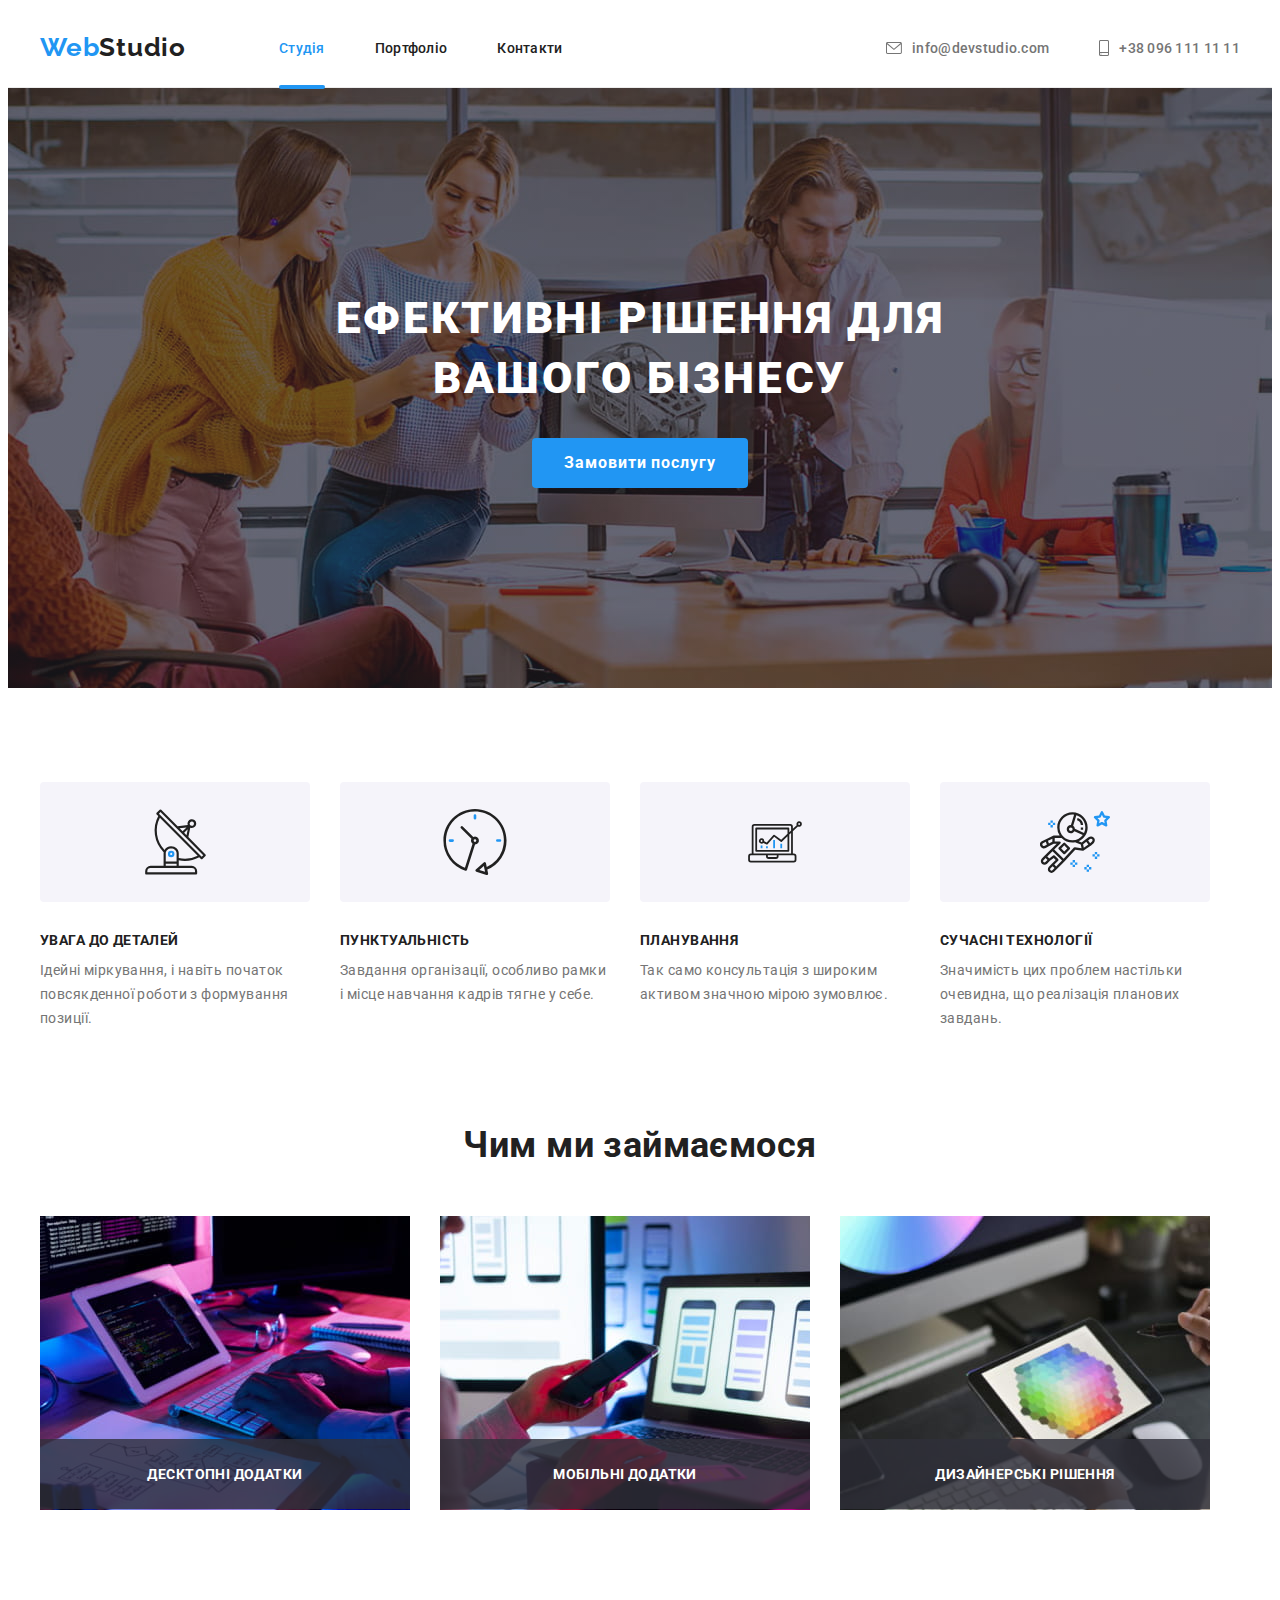
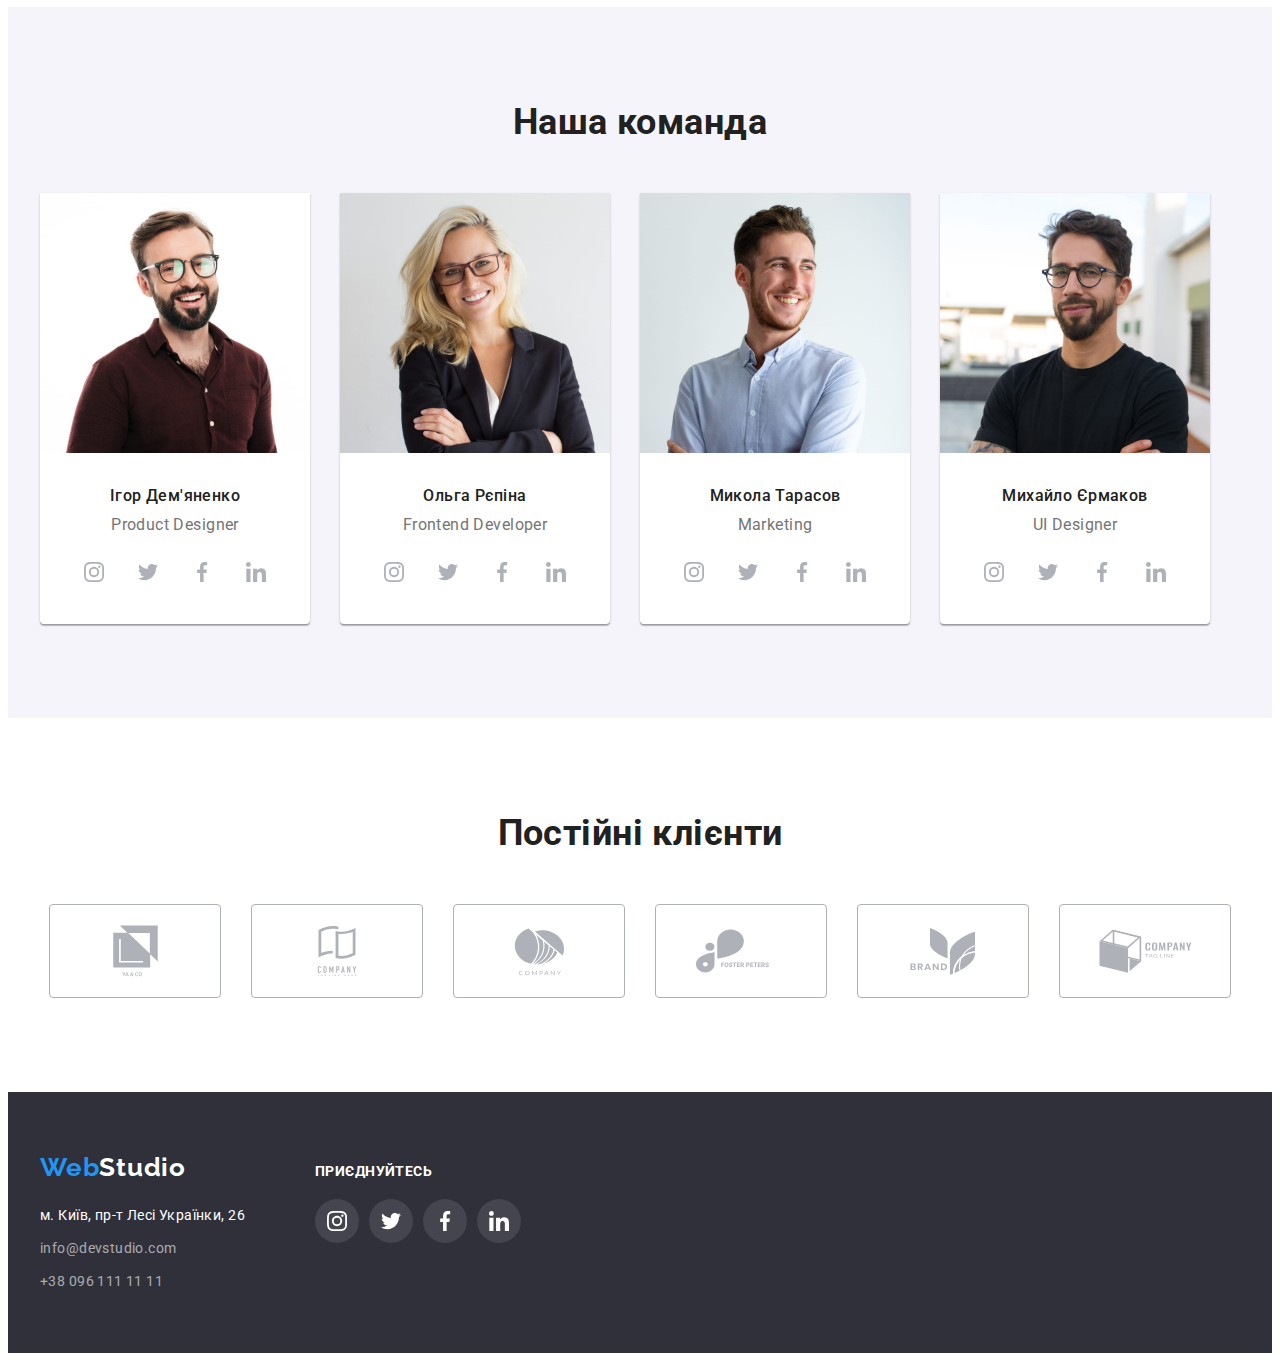
==== index.html @ 2aa88f38 "Initial commit" ====
<!DOCTYPE html>
<html lang="uk">
  <head>
    <meta charset="UTF-8" />
    <meta http-equiv="X-UA-Compatible" content="IE=edge" />
    <meta name="viewport" content="width=device-width, initial-scale=1.0" />
    <meta name="description" content="Студія веб-розробки" />
    <link rel="stylesheet" href="https://cdnjs.cloudflare.com/ajax/libs/modern-normalize/1.1.0/modern-normalize.min.css" integrity="sha512-wpPYUAdjBVSE4KJnH1VR1HeZfpl1ub8YT/NKx4PuQ5NmX2tKuGu6U/JRp5y+Y8XG2tV+wKQpNHVUX03MfMFn9Q==" crossorigin="anonymous" referrerpolicy="no-referrer" />
    <link rel="stylesheet" href="./css/styles.css" />
    <link rel="preconnect" href="https://fonts.googleapis.com">
    <link rel="preconnect" href="https://fonts.gstatic.com" crossorigin>
    <link href="https://fonts.googleapis.com/css2?family=Raleway:wght@700&family=Roboto:wght@400;500;700;900&display=swap" rel="stylesheet">
    <title>Студія</title>
  </head>
  <body>
    <!-- Шапка сторінки -->
    <header>
      <div class="container header-container">
        <a href="./index.html" class="link-logo">Web<span class="studio">Studio</span></a>
        <nav class="header-nav">
          <ul class="list-heder">
            <li class=""><a href="" class="link-studio-actively">Студія</a></li>
            <li class=""><a href="./portfolio.html" class="link-portfolio">Портфоліо</a></li>
            <li class=""><a href="" class="link-contacts">Контакти</a></li>
          </ul>
        </nav>
        <!-- Контакти -->
          <ul class="list-contacts">
            <li>
              <a class="link-email" href="mailto:info@devstudio.com">
                <svg class="envelope" width="16" height="12">
                <use href="./images/icons.svg#envelope"></use>
              </svg>info@devstudio.com</a>
            </li>
            <li>
              <a class="link-tel" href="tel:+380961111111"><svg class="smartphone" width="10" height="16">
                <use href="./images/icons.svg#smartphone"></use>
              </svg>+38 096 111 11 11</a>
            </li>
          </ul>
      </div>  
    </header>
    <!-- Контент сторінки -->
    <main>
      <!-- Коробка з назвою -->
      <section class="section hero">
        <div class="container">
          <h1 class="main-name">Ефективні рішення для вашого бізнесу</h1>
          <button type="button" class="button" data-modal-open>Замовити послугу</button>

            
        </div>
      </section>
      <!-- Корпоративні якості -->
      <section class="section qualities">
        <div class="container">
          <h2 class="visually-hidden">Корпоративні якості</h2>
          <ul class="list">
            <li class="qualities-item">
              <div class="plate">
              <svg width="65" height="70">
                <use href="./images/icons.svg#antenna"></use>
              </svg>
              </div>
              <h3 class="list-acquirement">УВАГА ДО ДЕТАЛЕЙ</h3>
              <p class="list-acquirement-text">Ідейні міркування, і навіть початок повсякденної роботи з формування позиції.</p>
            </li>
            <li class="qualities-item">
              <div class="plate">
              <svg width="66" height="70">
                <use href="./images/icons.svg#clock"></use>
              </svg>  
              </div>
              <h3 class="list-acquirement">ПУНКТУАЛЬНІСТЬ</h3>
              <p class="list-acquirement-text">Завдання організації, особливо рамки і місце навчання кадрів тягне у себе.</p>
            </li>
            <li class="qualities-item">
              <div class="plate">
              <svg width="70" height="53.69">
                <use href="./images/icons.svg#diagram"></use>
              </svg>  
              </div>
              <h3 class="list-acquirement">ПЛАНУВАННЯ</h3>
              <p class="list-acquirement-text">Так само консультація з широким активом значною мірою зумовлює.</p>
            </li>
            <li class="qualities-item">
              <div class="plate">
              <svg width="70" height="70">
                <use href="./images/icons.svg#astronaut"></use>
              </svg>  
              </div>
              <h3 class="list-acquirement">СУЧАСНІ ТЕХНОЛОГІЇ</h3>
              <p class="list-acquirement-text">Значимість цих проблем настільки очевидна, що реалізація планових завдань.</p>
            </li>
          </ul>
        </div>
      </section>
      <!-- Картинки занять -->
      <section class="section pictures">
        <div class="container">
          <h2 class="section-title">Чим ми займаємося</h2>
          <ul class="list">
            <li>
              <div class="box-1">
                <img 
                  src="./images/img1.jpg"
                  alt="Програмування за планшетом"
                  width="370"
                  height="294"
                />
                <div class="box-1-1"><h3 class="picture-of-classes">Десктопні додатки</h3></div>
              </div>
            </li>
            <li>
              <div class="box-2">
                <img
                  src="./images/img2.jpg"
                  alt="Програмування за комп'ютером"
                  width="370"
                  height="294"
                />
                <div class="box-1-1"><h3 class="picture-of-classes">Мобільні додатки</h3></div>
              </div>
            </li>
            <li>
              <div class="box-3">
                <img
                  src="./images/img3.jpg"
                  alt="Програмування за планшетом, вибір кольорів"
                  width="370"
                  height="294"
                />
                <div class="box-1-1"><h3 class="picture-of-classes">Дизайнерські рішення</h3></div>
              </div>
            </li>
          </ul>
        </div>
      </section>
      <!-- Команда спеціалістів -->
      <section class="section section-people">
        <div class="container">
          <h2 class="section-title">Наша команда</h2>
          <ul class="list">
            <li class="photo">
              <div class="team-wraper">
                <img
                  src="./images/ihor_demyanenko.jpg"
                  alt="Фото Ігор Дем'яненко"
                  width="270"
                  height="260"
                />
                <h3 class="user-name">Ігор Дем'яненко</h3>
                <p class="profession">Product Designer</p>
                <ul class="social-link">
                  <li>
                    <a class="social-network" href="https://www.instagram.com/" target="_blank" rel="nofollow noreferrer noopener"><svg  class="toils-picture" width="20" height="20">
                    <use href="./images/icons.svg#instagram"></use>
                    </svg></a>
                  </li>
                  <li>
                    <a class="social-network" href="https://twitter.com/" target="_blank" rel="nofollow noreferrer noopener"><svg class="toils-picture" width="20" height="20">
                    <use href="./images/icons.svg#twitter"></use>
                    </svg></a>
                  </li>
                  <li>
                    <a class="social-network" href="https://www.facebook.com/" target="_blank" rel="nofollow noreferrer noopener"><svg class="toils-picture" width="20" height="20">
                    <use href="./images/icons.svg#facebook"></use>
                    </svg></a>
                  </li>
                  <li>
                    <a class="social-network" href="https://www.linkedin.com/" target="_blank" rel="nofollow noreferrer noopener"><svg class="toils-picture" width="20" height="20">
                    <use href="./images/icons.svg#linkedin"></use>
                    </svg></a>
                  </li>
                </ul>
              </div>
            <li class="photo">
              <div class="team-wraper">
                <img src="./images/olga_repina.jpg" alt="Фото Ольга Рєпіна" width="270" height="260" />
                <h3 class="user-name">Ольга Рєпіна</h3>
                <p class="profession">Frontend Developer</p>
                <ul class="social-link">
                  <li>
                    <a class="social-network" href="https://www.instagram.com/" target="_blank" rel="nofollow noreferrer noopener"><svg  class="toils-picture" width="20" height="20">
                    <use href="./images/icons.svg#instagram"></use>
                    </svg></a>
                  </li>
                  <li>
                    <a class="social-network" href="https://twitter.com/" target="_blank" rel="nofollow noreferrer noopener"><svg class="toils-picture" width="20" height="20">
                    <use href="./images/icons.svg#twitter"></use>
                    </svg></a>
                  </li>
                  <li>
                    <a class="social-network" href="https://www.facebook.com/" target="_blank" rel="nofollow noreferrer noopener"><svg class="toils-picture" width="20" height="20">
                    <use href="./images/icons.svg#facebook"></use>
                    </svg></a>
                  </li>
                  <li>
                    <a class="social-network" href="https://www.linkedin.com/" target="_blank" rel="nofollow noreferrer noopener"><svg class="toils-picture" width="20" height="20">
                    <use href="./images/icons.svg#linkedin"></use>
                    </svg></a>
                  </li>
                </ul>
              </div>
            </li>
            <li class="photo">
              <div class="team-wraper">
                <img
                  src="./images/mykola_tarasov.jpg"
                  alt="Фото Микола Тарасов"
                  width="270"
                  height="260"
                />
                <h3 class="user-name">Микола Тарасов</h3>
                <p class="profession">Marketing</p>
                <ul class="social-link">
                  <li>
                    <a class="social-network" href="https://www.instagram.com/" target="_blank" rel="nofollow noreferrer noopener"><svg  class="toils-picture" width="20" height="20">
                    <use href="./images/icons.svg#instagram"></use>
                    </svg></a>
                  </li>
                  <li>
                    <a class="social-network" href="https://twitter.com/" target="_blank" rel="nofollow noreferrer noopener"><svg class="toils-picture" width="20" height="20">
                    <use href="./images/icons.svg#twitter"></use>
                    </svg></a>
                  </li>
                  <li>
                    <a class="social-network" href="https://www.facebook.com/" target="_blank" rel="nofollow noreferrer noopener"><svg class="toils-picture" width="20" height="20">
                    <use href="./images/icons.svg#facebook"></use>
                    </svg></a>
                  </li>
                  <li>
                    <a class="social-network" href="https://www.linkedin.com/" target="_blank" rel="nofollow noreferrer noopener"><svg class="toils-picture" width="20" height="20">
                    <use href="./images/icons.svg#linkedin"></use>
                    </svg></a>
                  </li>
                </ul>
              </div>
            </li>
            <li class="photo">
              <div class="team-wraper">
                <img
                  src="./images/mykhailo_yermakov.jpg"
                  alt="Фото Михайло Єрмаков"
                  width="270"
                  height="260"
                />
                <h3 class="user-name">Михайло Єрмаков</h3>
                <p class="profession">UI Designer</p>
                <ul class="social-link">
                  <li>
                    <a class="social-network" href="https://www.instagram.com/" target="_blank" rel="nofollow noreferrer noopener"><svg  class="toils-picture" width="20" height="20">
                    <use href="./images/icons.svg#instagram"></use>
                    </svg></a>
                  </li>
                  <li>
                    <a class="social-network" href="https://twitter.com/" target="_blank" rel="nofollow noreferrer noopener"><svg class="toils-picture" width="20" height="20">
                    <use href="./images/icons.svg#twitter"></use>
                    </svg></a>
                  </li>
                  <li>
                    <a class="social-network" href="https://www.facebook.com/" target="_blank" rel="nofollow noreferrer noopener"><svg class="toils-picture" width="20" height="20">
                    <use href="./images/icons.svg#facebook"></use>
                    </svg></a>
                  </li>
                  <li>
                    <a class="social-network" href="https://www.linkedin.com/" target="_blank" rel="nofollow noreferrer noopener"><svg class="toils-picture" width="20" height="20">
                    <use href="./images/icons.svg#linkedin"></use>
                    </svg></a>
                  </li>
                </ul>
              </div>
            </li>
          </ul>
        </div>
      </section>
                <!-- Постійні клієнти -->
      <section class="section">
        <div class="container">
          <h2 class="section-title">Постійні клієнти</h2>
          <ul class="clientage">
            <li class="">
              <a href="" class="regular-customers"><svg class="box-client" width="51" height="56">
                  <use href="./images/icons.svg#yaco"></use>
                  </svg></a>
            </li>
            <li>
              <a href="" class="regular-customers"><svg class="box-client" width="50" height="62">
                  <use href="./images/icons.svg#tagline_here"></use>
                  </svg></a>
            </li>
            <li>
              <a href="" class="regular-customers"><svg class="box-client" width="53" height="51">
                  <use href="./images/icons.svg#company"></use>
                  </svg></a>
            </li>
            <li>
              <a href="" class="regular-customers"><svg class="box-client" width="134" height="90">
                  <use href="./images/icons.svg#foster_peters"></use>
                  </svg></a>
            </li>
            <li>
              <a href="" class="regular-customers"><svg class="box-client" width="82" height="65">
                  <use href="./images/icons.svg#brand"></use>
                  </svg></a>
            </li>
            <li>
              <a href="" class="regular-customers"><svg class="box-client" width="153" height="92">
                  <use href="./images/icons.svg#tag_line"></use>
                  </svg></a>
            </li>
          </ul>
        </div>
      </section>
    </main>
    <!-- Підвал сайту -->
    <footer class="footer">
            <div class="backdrop is-hidden" data-modal>
              <div class="modal">
                    <p>
                    </p>
                <button class="modal-btn" data-modal-close>
                  <svg class="x" width="18" height="18">
                    <use href="./images/icons.svg#x"></use>
                  </svg>
                </button>
              </div>
            </div>
        <div class="container footer-container">
          <div class="wrapper-address">
            <a href="./index.html" class="link-logo2">Web<span class="studio-2">Studio</span></a>
            <address>
              <ul class="list-footer">
                <li class="location">
                  <a
                    href="https://goo.gl/maps/anYDDAXLJ23gka5G6"
                    target="_blank"
                    rel="nofollow noreferrer noopener"
                    class="link-2"
                    >м. Київ, пр-т Лесі Українки, 26</a
                  >
                </li>
                <li class="internet-mail"><a href="mailto:info@devstudio.com" class="link-email-2">info@devstudio.com</a></li>
                <li class="phone-connection"><a href="tel:+380961111111" class="link-tel-2">+38 096 111 11 11</a></li>
              </ul>
            </address>
          </div>
          <div class="social-wrapper">
            <b class="accession">приєднуйтесь</b>
            <ul class="social-link">
              <li>
                <a class="social-network-below" href="https://www.instagram.com/" target="_blank" rel="nofollow noreferrer noopener"><svg width="20" height="20">
                <use href="./images/icons.svg#instagram"></use>
                </svg></a>
              </li>
              <li>
                <a class="social-network-below" href="https://twitter.com/" target="_blank" rel="nofollow noreferrer noopener"><svg width="20" height="20">
                <use href="./images/icons.svg#twitter"></use>
                </svg></a>
              </li>
              <li>
                <a class="social-network-below" href="https://www.facebook.com/" target="_blank" rel="nofollow noreferrer noopener"><svg width="20" height="20">
                <use href="./images/icons.svg#facebook"></use>
                </svg></a>
              </li>
              <li>
                <a class="social-network-below" href="https://www.linkedin.com/" target="_blank" rel="nofollow noreferrer noopener"><svg width="20" height="20">
                <use href="./images/icons.svg#linkedin"></use>
                </svg></a>
              </li>
            </ul>
          </div>
        </div>
    </footer>
    
    <script src="./js/modal.js"></script>
  </body>
</html>
---- css/styles.css ----
html {
  box-sizing: border-box;
}

/* http://meyerweb.com/eric/tools/css/reset/ 
   v2.0 | 20110126
   License: none (public domain)
*/

h1, h2, h3, p, ul {
	margin: 0;
	padding: 0;
	border: 0;

}
/* HTML5 display-role reset for older browsers */
ul {
	list-style: none;

}

:root {
  /* Основний колір тексту */
  --text-cl: #212121;
  --text-cl2: #757575;
  --brand-color:#2F303A;
  --brand-color2:#2196f3;
  --text-button-color: #ffffff;
  --button-assortment-background-color: #F5F4FA;
}

/* font-size: 18px;
line-heigt: calc(30 / 18); */
/* line-heigt:1,66666667 (30) */

/* button */

.visually-hidden {
  position: absolute;
  width: 1px;
  height: 1px;
  margin: -1px;
  border: 0;
  padding: 0;
  white-space: nowrap;
  clip-path: inset(100%);
  clip: rect(0 0 0 0);
  overflow: hidden;
}

.section {
  padding-top: 94px;
  padding-bottom: 94px;
}

.container {
  width: 1200px;
  padding-left: 15px;
  padding-right: 15px;
  margin: 0 auto;
}

.button {
  background-color: var(--brand-color2);
  color: var(--text-button-color);
  cursor: pointer;
font-family: 'Roboto';
font-style: normal;
font-weight: 700;
font-size: 16px;
line-height: calc( 30 / 16 );


align-items: center;
text-align: center;
letter-spacing: 0.06em;

border: none;

  border-radius: 4px;
  padding: 10px 32px;





}

.button-assortment {
  color: var(--text-cl);
  background-color: var(--button-assortment-background-color);

  font-family: 'Roboto';
font-style: normal;
font-weight: 500;
font-size: 16px;
line-height: calc(26 / 16);

text-align: center;
letter-spacing: 0.03em;
border: none;
border-radius: 4px;
padding: 6px 22px;
  cursor: pointer;

    transition-property: background-color, color, box-shadow;

  transition-duration: 250ms;
  transition-timing-function: cubic-bezier(0.4, 0, 0.2, 1);
}


.button-assortment:hover,
.button-assortment:focus {
  background-color: var(--brand-color2);
  color: var(--text-button-color);
  box-shadow: 0px 4px 4px 0px rgba(0, 0, 0, 25%);
}

address {
  font-style: normal;
}
body {
  letter-spacing: 0.03em;
  font-family: 'Raleway', sans-serif;
  font-family: 'Roboto', sans-serif;
  font-size: 14px;
  color: var(--text-cl);
}
/* Логотип */

.studio {
  color: var(--text-cl);
  font-family: 'Raleway';
font-style: normal;
font-weight: 700;
font-size: 26px;
line-height: calc(31/26);

letter-spacing: 0.03em;
}

.studio-2 {
    color: var(--text-button-color);
  font-family: 'Raleway';
font-style: normal;
font-weight: 700;
font-size: 26px;
line-height: calc(31/26);

letter-spacing: 0.03em;
}

.link-logo {
font-family: 'Raleway';
font-style: normal;
font-weight: 700;
font-size: 26px;
line-height: calc(31/26);

letter-spacing: 0.03em;

color: var(--brand-color2);

  text-decoration: none;
  list-style: none;

  margin-right: 93px;

  display: flex;
  align-items: center;
}

header {
  padding-top: 24px;
  padding-bottom: 24px;
    border-bottom: 1px solid #ECECEC;
}

.project-team {
  border: 1px solid #ECECEC;
}

/* .project-team:hover,
.project-team:focus {
  box-shadow: 0px 4px 4px 0px rgba(0, 0, 0, 25%);
} */

.project-list-list {
  text-decoration: none;
  display: block;

    transition-property: box-shadow;

  transition-duration: 250ms;
  transition-timing-function: cubic-bezier(0.4, 0, 0.2, 1);
}

.project-list-list:hover,
.project-list-list:focus {
  box-shadow: 0px 4px 4px 0px rgba(0, 0, 0, 25%);
}

.header-container {
  display: flex;
} 

.header-nav {
display: flex;
align-items: center;
}


.link-logo2 {
font-family: 'Raleway';
font-style: normal;
font-weight: 700;
font-size: 26px;
line-height: calc(31/26);
/* identical to box height */

letter-spacing: 0.03em;

color: var(--brand-color2);

  text-decoration: none;
  list-style: none;

  display: block;

  margin-bottom: 20px;
}

.link-logo3 {
font-family: 'Raleway';
font-style: normal;
font-weight: 700;
font-size: 26px;
line-height: calc(31/26);

letter-spacing: 0.03em;

color: var(--brand-color2);

  text-decoration: none;
  list-style: none;

  display: block;

  margin-bottom: 20px;
}

.list {
  text-decoration: none;
  list-style: none;
  display: flex;
  gap: 30px;
  /* justify-content: center; */
}

.list-contacts,
.list-heder {
  gap: 50px;
  display: flex;
  align-items: center;
}

.list-contacts {
  display: flex;
  gap: 50px;
  margin-left: auto;
}
.link:hover,
.link:focus {
  color: var(--brand-color2);
  cursor: pointer;
  text-decoration: none;
}
.link:active {
  color: var(--brand-color2);
  text-decoration: none;
}

.pictures {
padding-top: 0px;
}

.pictures {
  padding-top: 0px;
}

.our-classes {
  display: flex;
  flex-direction: column;
  
}

.hero {
background-color: var(--brand-color);
padding-top: 200px;
padding-bottom: 200px;
text-align: center;
max-width: 1600px;
margin-left: auto;
margin-right: auto;
background-image: linear-gradient(to right, rgba(49, 48, 58, 0.4),rgba(49, 48, 58, 0.4)) ,url(../images/picture.jpg);
background-position: center;
background-repeat: no-repeat;
background-size: cover;
}

.container-name {
text-align: center;
} 

.qualities {
padding-top: 94px;
}

.qualities-item {
  width: 270px;
}

.corporate-qualities {
  display: flex;
}

.section-people {
  background-color: var(--button-assortment-background-color);
}

.people-team {
  /* display: flex;
  flex-direction: column;
  align-items: center; */
    justify-content: center;
}

.link-studio {
font-family: 'Roboto';
font-style: normal;
font-weight: 500;
font-size: 14px;
line-height: calc(16/14);
letter-spacing: 0.02em;

color: var(--text-cl);

  cursor: pointer;
  text-decoration: none;

  transition-property: color;
  transition-duration: 250ms;
  transition-timing-function: cubic-bezier(0.4, 0, 0.2, 1);
}

.link-studio-actively {
font-family: 'Roboto';
font-style: normal;
font-weight: 500;
font-size: 14px;
line-height: calc(16/14);
letter-spacing: 0.02em;

color: var(--brand-color2);

  cursor: pointer;
  text-decoration: none;
  position: relative;
  padding-bottom: 33px;

}

.link-studio-actively::after {
content: '';
display: block;
width: 100%;
height: 4px;
background-color: #2196f3;
position: absolute;
left: 0;
bottom: 0;
border-radius: 2px;
}

.link-studio:hover,
.link-studio:focus {
  color: var(--brand-color2);
  cursor: pointer;
  text-decoration: none;
}

.link-portfolio {
font-weight: 500;
line-height: calc(16/14);
letter-spacing: 0.02em;

color: var(--text-cl);

  cursor: pointer;
  text-decoration: none;
  
  transition-property: color;
  transition-duration: 250ms;
  transition-timing-function: cubic-bezier(0.4, 0, 0.2, 1);
}

.link-portfolio-actively {
font-family: 'Roboto';
font-style: normal;
font-weight: 500;
font-size: 14px;
line-height: calc(16/14);
letter-spacing: 0.02em;

color: var(--brand-color2);

  cursor: pointer;
  text-decoration: none;
  position: relative;
  padding-bottom: 33px;
}

.link-portfolio-actively::after {
content: '';
display: block;
width: 100%;
height: 4px;
background-color: #2196f3;
position: absolute;
left: 0;
bottom: 0;
border-radius: 2px;
}

.link-portfolio:hover,
.link-portfolio:focus {
  color: var(--brand-color2);
  cursor: pointer;
  text-decoration: none;
  
}

.link-contacts {
font-family: 'Roboto';
font-style: normal;
font-weight: 500;
font-size: 14px;
line-height: calc(16/14);
letter-spacing: 0.02em;

color: var(--text-cl);

  cursor: pointer;
  text-decoration: none;

  transition-property: color;
  transition-duration: 250ms;
  transition-timing-function: cubic-bezier(0.4, 0, 0.2, 1);
}

.link-contacts:hover,
.link-contacts:focus {
  color: var(--brand-color2);
  cursor: pointer;
  text-decoration: none;
}

.link-email {
    text-decoration: none;
    font-weight: 500;
    line-height: calc(16/14);
    letter-spacing: 0.02em;
    color: var(--text-cl2);
display: flex;
gap: 10px;
align-items: center;

transition-property: color;
  transition-duration: 250ms;
  transition-timing-function: cubic-bezier(0.4, 0, 0.2, 1);
}

.link-email:hover,
.link-email:focus {
  color: var(--brand-color2);
  cursor: pointer;
  text-decoration: none;
}

.link-email-2:hover,
.link-email-2:focus {
  color: var(--brand-color2);
  cursor: pointer;
  text-decoration: none;
}

.envelope {
  fill:currentColor;
}

.envelope:hover,
.envelope:focus {
  fill:var(--brand-color2);
}



.link-tel {
      text-decoration: none;
    list-style: none;

font-family: 'Roboto';
font-style: normal;
font-weight: 500;
font-size: 14px;
line-height: calc(16/14);
letter-spacing: 0.02em;

color: var(--text-cl2);
display: flex;
gap: 10px;

transition-property: color;
  transition-duration: 250ms;
  transition-timing-function: cubic-bezier(0.4, 0, 0.2, 1);
}

.link-tel:hover,
.link-tel:focus {
  color: var(--brand-color2);
  cursor: pointer;
  text-decoration: none;
}

.link-tel-2:hover,
.link-tel-2:focus {
  color: var(--brand-color2);
  cursor: pointer;
  text-decoration: none;
}

.smartphone {
fill:currentColor;
}

.smartphone:hover,
.smartphone:focus {
fill:var(--brand-color2);
}
/* Шапка */

/* Ефективні рішення для вашого бізнесу */

.main-name {


font-weight: 900;
font-size: 44px;
line-height: calc(60/44);

text-align: center;
letter-spacing: 0.06em;
text-transform: uppercase;

color: var(--text-button-color);

margin-left: auto;
margin-right: auto;

width: 696px;

margin-bottom: 30px;
}

/* Особливості */

.list-acquirement {
  /* УВАГА ДО ДЕТАЛЕЙ */


font-size: 14px;
line-height: calc(16/14);

text-transform: uppercase;


}

.list-acquirement-text {

line-height: calc(24/14);
/* or 171% */



color: var(--text-cl2);

margin-top: 10px;
}

/* Чим ми займаємося */

.section-title {

font-size: 36px;
line-height: calc(42/36);
text-align: center;

margin-bottom: 50px;
}

.user-name {
font-weight: 500;
font-size: 16px;
line-height: calc(19/16);
/* identical to box height */

text-align: center;



padding-top: 30px;
margin-bottom: 10px;
}

.profession {

font-size: 16px;
line-height: calc(19/16);

text-align: center;


color: var(--text-cl2);

margin-bottom: 16px;

}
.footer {
  background-color: var(--brand-color);
padding-top: 60px;
padding-bottom: 60px;

}

.location {
margin-bottom: 9px;
}

.link-2 {

line-height: calc(24/14);
/* or 171% */



color: var(--text-button-color);

  text-decoration: none;
  list-style: none;

    display: block;

}

.internet-mail {
margin-bottom: 9px;
}

.link-email-2 {

line-height: calc(24/14);

color: rgba(255, 255, 255, 0.6);

  text-decoration: none;
  list-style: none;

      display: block;

        transition-property: color;

  transition-duration: 250ms;
  transition-timing-function: cubic-bezier(0.4, 0, 0.2, 1);
}

.phone-connection {
/* margin-bottom: 60px; */
}

.link-tel-2 {
  font-family: 'Roboto';
font-style: normal;
font-weight: 400;
font-size: 14px;
line-height: calc(24/14);

letter-spacing: 0.03em;

color: rgba(255, 255, 255, 0.6);

  text-decoration: none;
  list-style: none;

        display: block;

  transition-property: background-color color;

  transition-duration: 250ms;
  transition-timing-function: cubic-bezier(0.4, 0, 0.2, 1);
}

.project-title {

font-size: 18px;
line-height: calc(36/18);

letter-spacing: 0.06em;

color: var(--text-cl);

padding-top: 20px;
margin-bottom: 4px;
padding-left: 24px;
}

.project-text {

font-size: 16px;
line-height: calc(30/16);


color: var(--text-cl2);

padding-bottom: 20px;
padding-left: 24px;
}

/* .portfolio-block {
  width: 1170px;
  height: 1360px;
  display: flex;
} */

.project-list {
  display: flex;
  gap: 26px;
  flex-wrap: wrap;
}

.button-list {
  text-decoration: none;
  list-style: none;
  display: flex;
  gap: 8px;
justify-content: center;
margin-bottom: 50px;
}

.photo {
  background: var(--text-button-color);
/* material shadow v1 */

box-shadow: 0px 1px 3px rgba(0, 0, 0, 0.12), 0px 1px 1px rgba(0, 0, 0, 0.14), 0px 2px 1px rgba(0, 0, 0, 0.2);
border-radius: 0px 0px 4px 4px;
}

.plate {
  display: flex;
  background-color: var(--button-assortment-background-color);
  justify-content: center;
  align-items: center;
height: 120px;
border-radius: 4px;
margin-bottom: 30px;
}

.clientage {
  display: flex;
  justify-content: center;
  gap: 30px;
}

.box-client {

  fill: currentColor;

}

.regular-customers {
    display: flex;
      justify-content: center;
  align-items: center;
    width: 170px;
  height: 92px;
    border: 1px solid #afb1b8;
  border-radius: 4px;
color:  #afb1b8;
  transition-property: border-color, color;

  transition-duration: 250ms;
  transition-timing-function: cubic-bezier(0.4, 0, 0.2, 1);
}

.regular-customers:hover,
.regular-customers:focus {
  color: var(--brand-color2);
border-color: var(--brand-color2);


}

.social-link {
  display: flex;
  justify-content: center;
  align-items: center;
  gap: 10px;
}

.social-wrapper {

}

.social-network {
  display: flex;
  width: 44px;
  height: 44px;
  border-radius: 50%;
  justify-content:center;
  align-items: center;
  color: #afb1b8;

  transition-property: background-color, color;

  transition-duration: 250ms;
  transition-timing-function: cubic-bezier(0.4, 0, 0.2, 1);
}

.toils-picture {
    fill: currentColor;
    
}

.social-network:focus,
.social-network:hover {
  color: var(--text-button-color);
background-color: var(--brand-color2);
}

.social-network-below {
  display: flex;
  width: 44px;
  height: 44px;
  border-radius: 50%;
  justify-content:center;
  align-items: center;
  fill: var(--text-button-color);
  background-color:rgba(255, 255, 255, 10%);

  transition-property: background-color;

  transition-duration: 250ms;
  transition-timing-function: cubic-bezier(0.4, 0, 0.2, 1);
}

.social-network-below:focus,
.social-network-below:hover {
  fill: var(--text-button-color);
background-color: var(--brand-color2);
}

.accession {

font-weight: 700;

line-height: calc(16/14);

text-transform: uppercase;
margin-bottom: 20px;
color: var(--text-button-color);
display: block;
}

.footer-container {
display: flex;
align-items: baseline;
}

.wrapper-address {
  margin-right: 70px;
}

.team-wraper {
  padding-bottom: 30px;
}

.box-1,
.box-2,
.box-3 {
  position: relative;
  z-index: 1;
}

.box-1-1{
  position: absolute;
bottom: 4px;
left: 0;
background-color: rgba(47, 48, 58, 80%);
width: 370px;
text-align: center;
padding-top: 27px;
padding-bottom: 27px;
}

.picture-of-classes {
  font-size: 14px;
line-height: calc(16/14);

text-transform: uppercase;
color: #ffffff;
}

.box-project-1 {
position: relative;
  width: 370px;
  height: 294px;
  margin-left: auto;
  margin-right: auto;
  overflow: hidden;
}

.box-project-1:hover .box-project-2 {
  transform: translatex(0);
}

.box-project-2 {
  position: absolute;
  top: 0;
  left: 0;
  width: 100%;
  height: 100%;
  background-color: rgba(33, 150, 243, 90%);

  transform: translatey(+100%);
  transition: transform 250ms ease;

  padding: 63px 24px;

font-size: 18px;
line-height: calc(28/18);
/* or 156% */

letter-spacing: 0.03em;

color: #FFFFFF;
}

.backdrop {
  position: fixed;
  top: 0;
  left: 0;
  width: 100%;
  height: 100%;

  z-index: 1000;
  
  transition: visibility 250ms, opacity 250ms;
  transition-timing-function: cubic-bezier(0.4, 0, 0.2, 1);
}

.modal {
width: 528px;
height: 581px;
  background-color: #fff;

  position: absolute;
  top: 50%;
  left: 50%;
  transform: translate(-50%, -50%);
  box-shadow: 0px 4px 4px 0px rgba(0, 0, 0, 25%);
  border-radius: 4px;
}

.backdrop.is-hidden {
  opacity: 0;
  pointer-events: none;
  
}

.modal-btn {
  border-radius: 50%;
position: absolute;
top: 8px;
right: 8px;
display: flex;
justify-content: center;
align-items: center;

background-color: #fff;
border: 1px solid rgba(0, 0, 0, 10%);

width: 30px;
height: 30px;
cursor: pointer;
}

.x {
color: #212121;
}
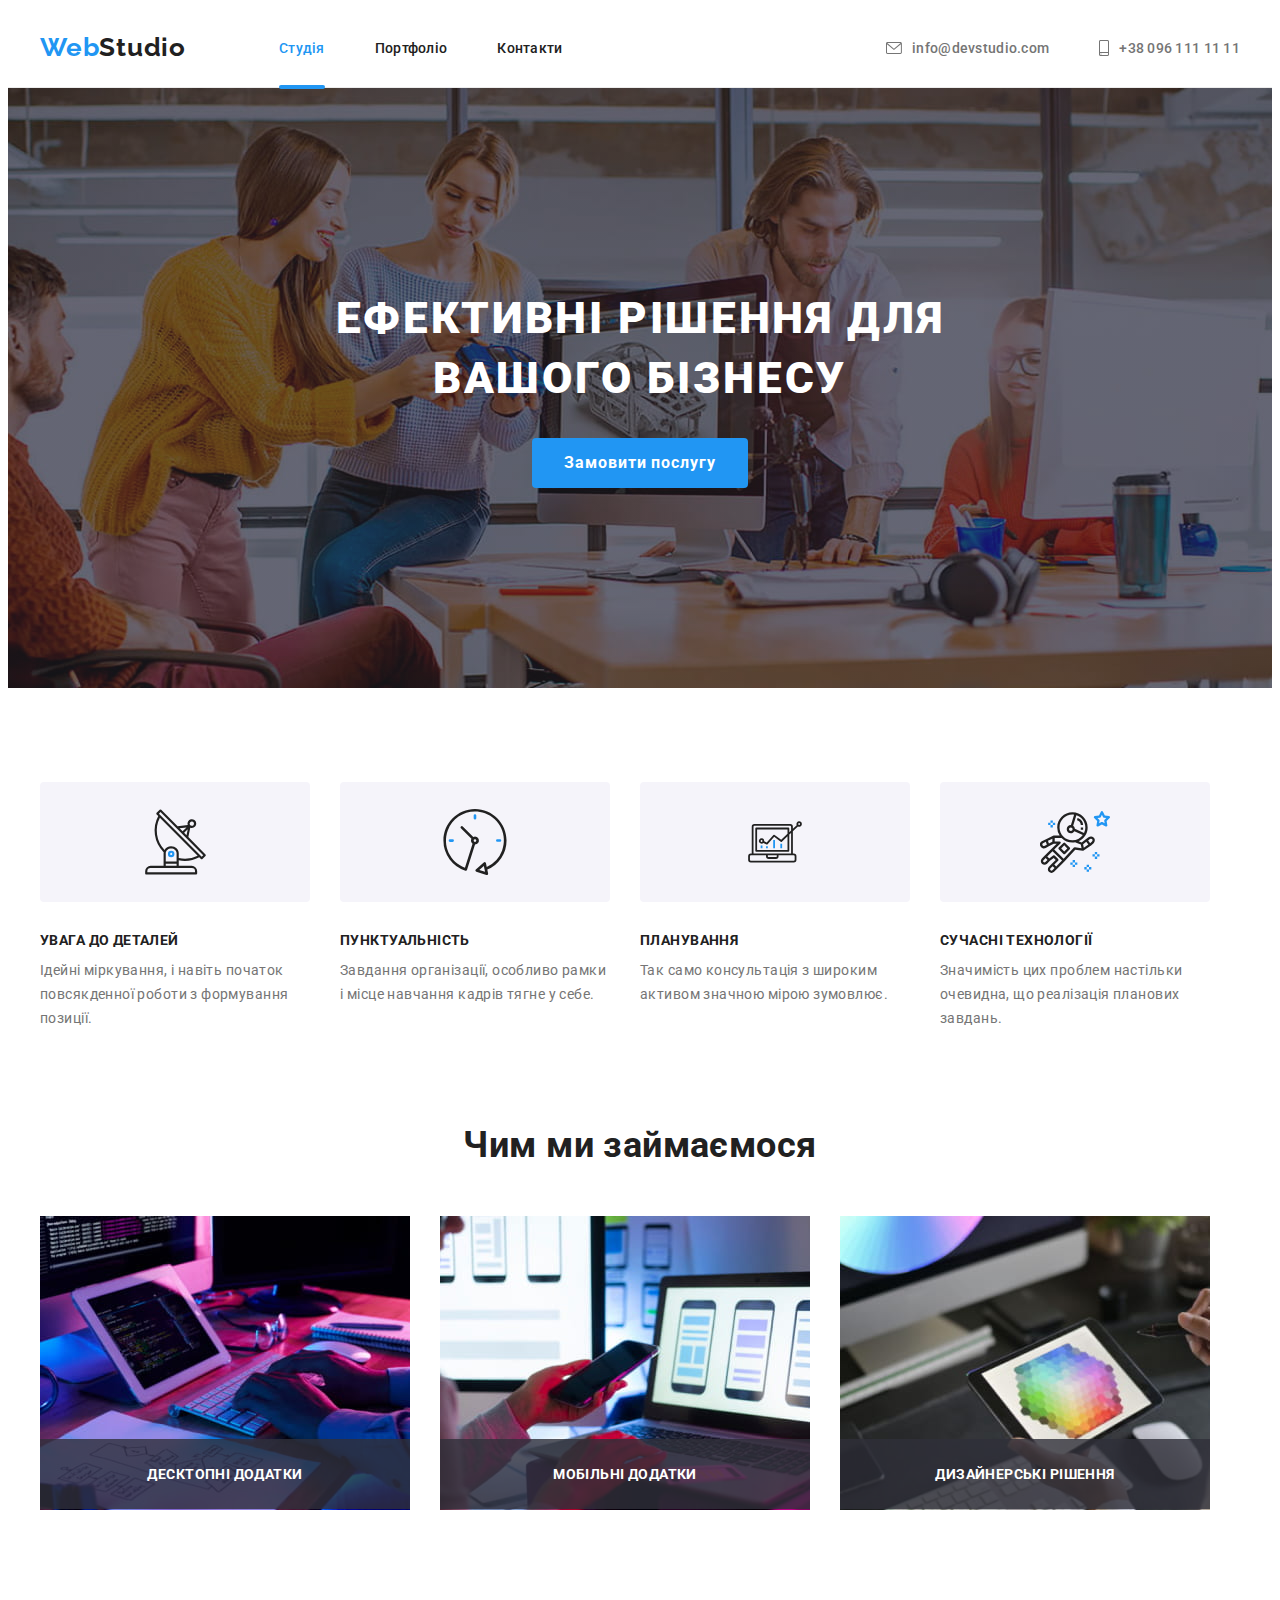
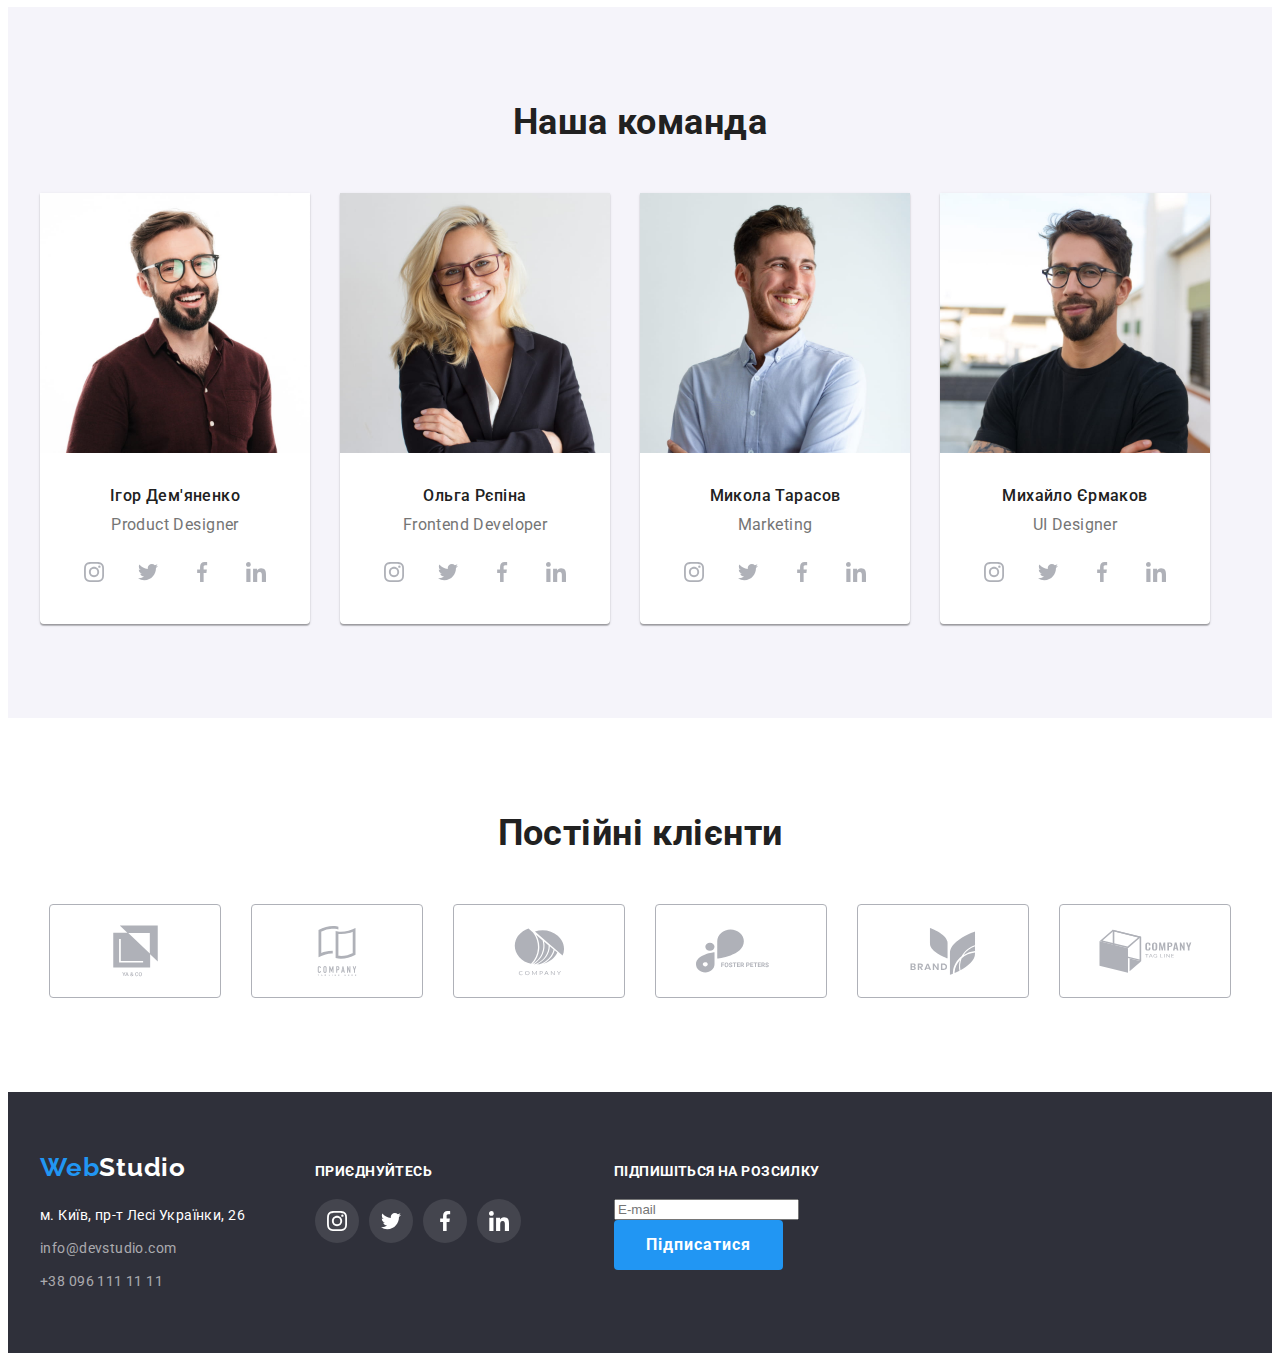
==== commit c630ce4c: "Домашня робота." ====
--- a/index.html
+++ b/index.html
@@ -317,8 +317,48 @@
     <footer class="footer">
             <div class="backdrop is-hidden" data-modal>
               <div class="modal">
-                    <p>
-                    </p>
+                    
+                    <form class="register-form" name="register-form" autocomplete="off" novalidate method="post">
+                      <strong class="register-form-title">Залиште свої дані, ми вам передзвонимо</strong>
+                      <div class="register-form-group" role="group">
+                        <label for="user-name" class="register-form-field">
+                          <span class="register-form-label">Ім'я</span>
+                          <input class="register-form-input" type="text" name="user-name" id="user-name" required maxlength="12" minlength="3" />
+                          <svg class="register-form-icon" width="13" height="13">
+                            <use href="./images/icons.svg#person-black"></use>
+                          </svg>
+                        </label>  
+                      
+                        <label class="register-form-field">
+                          <span class="register-form-label">Телефон</span>
+                          <input class="register-form-input" type="tel" name="user-phone" required maxlength="12" minlength="12" />
+                          <svg class="register-form-icon" width="13" height="13">
+                            <use href="./images/icons.svg#phone-black"></use>
+                        </label>
+                      
+                        <label class="register-form-field">
+                          <span class="register-form-label">Пошта</span>
+                          <input class="register-form-input" type="email" name="user-mail" required />
+                          <svg class="register-form-icon" width="13" height="13">
+                            <use href="./images/icons.svg#email-black"></use>
+                        </label>
+                        
+                        <label class="register-form-field">
+                          <span class="register-form-label">Коментар</span>
+                          <textarea name="register-form-message" class="register-form-message" rows="5" placeholder="Введіть текст"></textarea>
+                        </label>
+                        
+                        <label class="register-form-agreement">
+                          <input class="register-form-checkbox" type="checkbox" name="Mailing" value="Mailing" class="visually-hidden"
+                          checked  required />
+                          <svg class="register-form-icons" width="13" height="13">
+                            <use class="icon-checked" href="./images/icons.svg#icon-check"></use>
+                            <use class="icon-unchecked" href="./images/icons.svg#unchecked"></use>
+                          <span class="register-form-desc">Погоджуюся з розсилкою та приймаю <a class="register-form-link" href="" target="_blank">Умови договору</a></span>
+                        </label>
+                      </div>  
+                        <button class="register-form-btn button" type="submit" >Відправити</button>
+                    </form>
                 <button class="modal-btn" data-modal-close>
                   <svg class="x" width="18" height="18">
                     <use href="./images/icons.svg#x"></use>
@@ -370,6 +410,16 @@
               </li>
             </ul>
           </div>
+          <div class="social-wrapper">
+            <b class="accession">Підпишіться на розсилку</b>
+            <form name="signup_form" autocomplete="on" novalidate>
+              <label>
+                <input type="email" name="email" placeholder="E-mail" />
+              </label>
+
+              <button type="submit" class="submit button">Підписатися</button>
+            </form>
+          </div>
         </div>
     </footer>
     
--- a/css/styles.css
+++ b/css/styles.css
@@ -79,10 +79,6 @@
 
   border-radius: 4px;
   padding: 10px 32px;
-
-
-
-
 
 }
 
@@ -819,7 +815,7 @@
 }
 
 .social-wrapper {
-
+margin-right: 93px;
 }
 
 .social-network {
@@ -1007,4 +1003,158 @@
 
 .x {
 color: #212121;
+}
+
+label {
+  display: block;
+}
+
+textarea {
+  resize: none;
+  width: 448px;
+  height: 120px;
+}
+
+.register-form-input::invalid {
+outline-color: red;
+}
+
+.register-form-input::valid {
+outline-color:#2196f3;
+}
+
+.register-form-input::required {
+  outline-color: red;
+}
+
+.register-form-input::optional {
+  outline-color: grey;
+}
+
+.register-form-btn::disabled {
+  background-color: transparent;
+  color: gray;
+}
+
+.register-form-title {
+  font-family: 'Roboto';
+font-style: normal;
+font-weight: 700;
+font-size: 20px;
+line-height: calc(23/20);
+text-align: center;
+letter-spacing: 0.03em;
+display: block;
+
+color: #212121;
+margin-top: 40px;
+margin-bottom: 12px;
+}
+
+.register-form-group {
+  margin-bottom: 20px;
+  margin-right: 40px;
+  margin-left: 40px;
+}
+
+.register-form-agreement {
+  display: flex;
+  align-items: center;
+  justify-content: center;
+  margin-bottom: 30px;
+}
+
+.register-form-btn {
+  display: block;
+  margin: 0 auto;
+}
+
+.register-form-btn {
+  display: block;
+  margin: 0 auto;
+}
+
+.register-form-field {
+  display: block;
+  margin-bottom: 10px;
+  position: relative;
+}
+
+.register-form-label {
+  font-size: 12px;
+  display: block;
+}
+
+.register-form-input {
+  width: 100%;
+  height: 40px;
+  border-radius: 10px;
+  border: 1px solid #21212133;
+  padding-left: 42px;
+  padding-right: 42px;
+    outline: transparent;
+}
+
+.register-form-input:hover,
+.register-form-input:focus {
+border: 1px solid #2196f3;
+}
+
+.register-form-input:hover + .register-form-icon {
+  fill: #2196f3;
+}
+
+.register-form-input:focus + .register-form-icon {
+  fill: #2196f3;
+}
+
+.register-form-input:focus-visible {
+border: 1px solid #2196f3;
+}
+
+.register-form-icon {
+  position: absolute;
+  bottom: 14px;
+  left: 15px;
+
+}
+
+.register-form-message {
+  resize: none;
+  outline: transparent;
+  border: 1px solid #21212133;
+  width: 100%;
+  border-radius: 10px;
+  padding-top: 12px;
+  padding-right: 16px;
+  padding-left: 16px;
+  padding-bottom: 12px;
+  font-size: 12px;
+}
+
+.register-form-message::placeholder {
+font-size: 12px;
+}
+
+.icon-checked {
+  opacity: 0;
+  transition: opacity 250ms;
+}
+
+.icon-unchecked {
+  opacity: 1;
+  transition: opacity 250ms;
+}
+
+.register-form-checkbox:checked + .register-form-icons .icon-checked {
+opacity: 1;
+}
+
+.register-form-checkbox:checked + .register-form-icons .icon-unchecked {
+opacity: 0;
+}
+
+.register-form-desc {
+  font-size: 14px;
+  user-select: none;
 }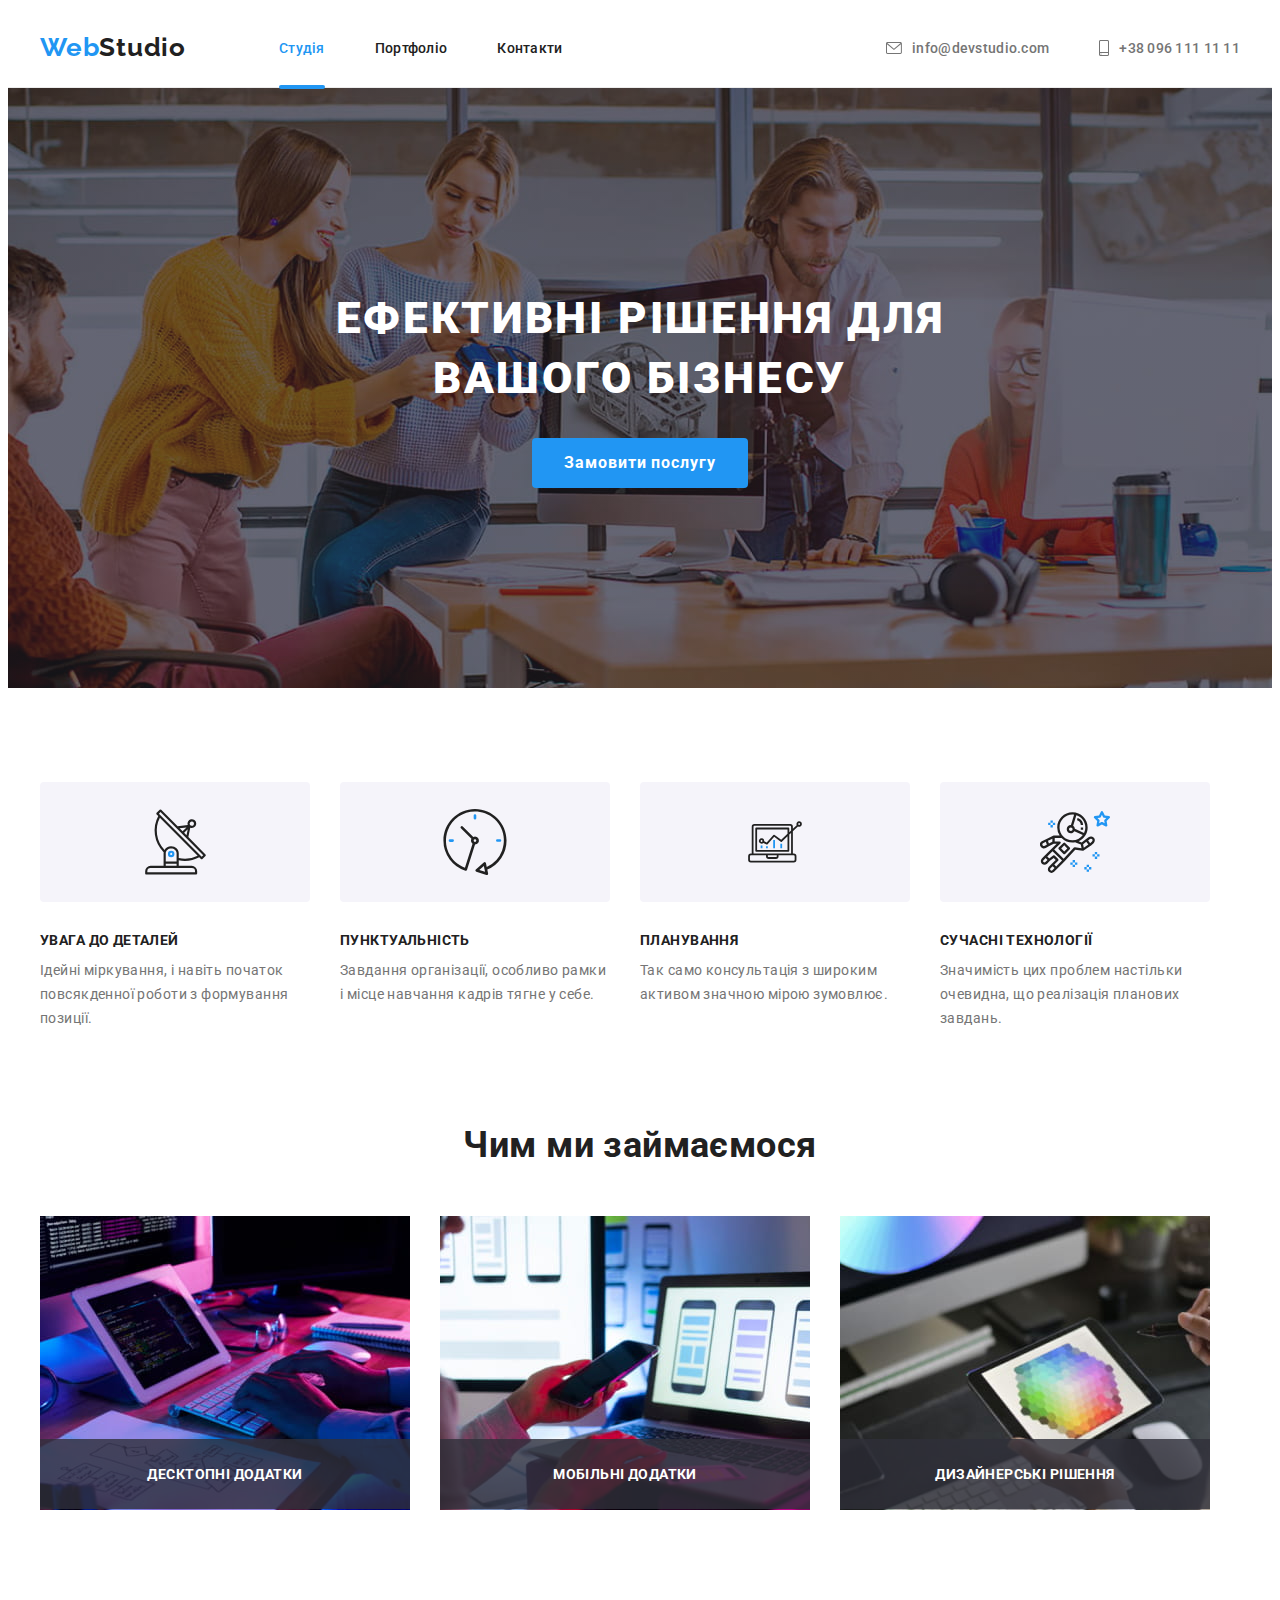
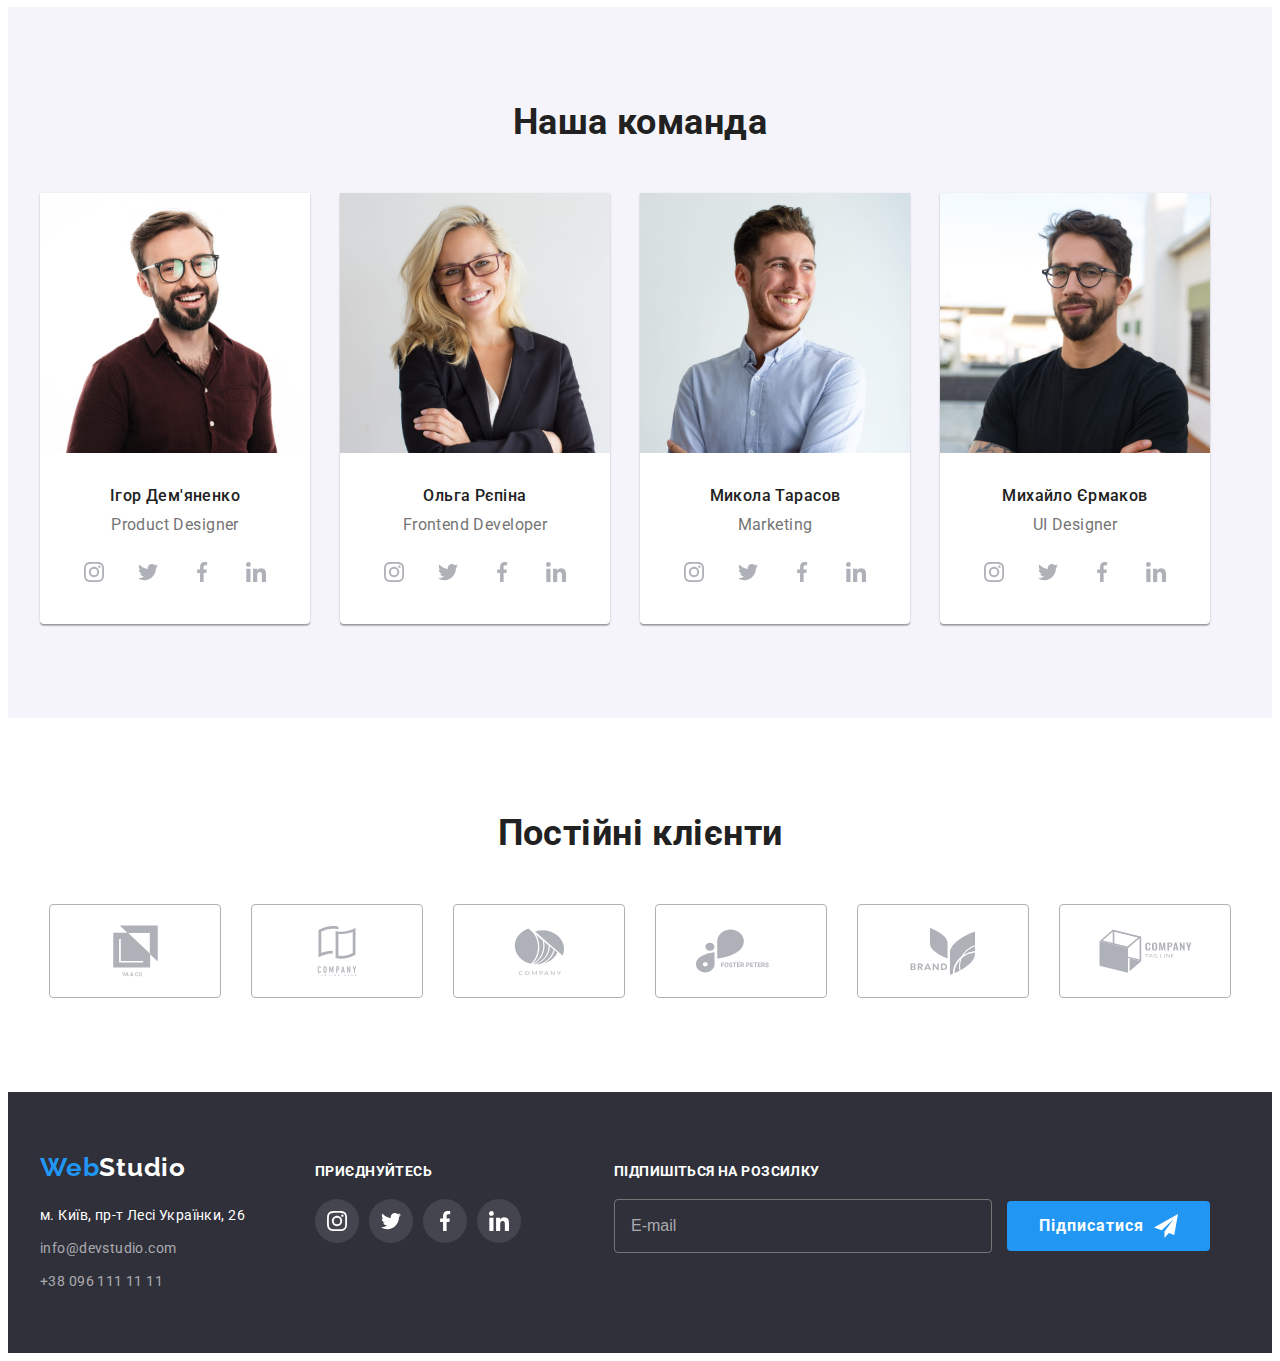
==== commit 2c30cdf0: "Домашня робота на перевірку." ====
--- a/index.html
+++ b/index.html
@@ -334,6 +334,7 @@
                           <input class="register-form-input" type="tel" name="user-phone" required maxlength="12" minlength="12" />
                           <svg class="register-form-icon" width="13" height="13">
                             <use href="./images/icons.svg#phone-black"></use>
+                          </svg>  
                         </label>
                       
                         <label class="register-form-field">
@@ -341,23 +342,23 @@
                           <input class="register-form-input" type="email" name="user-mail" required />
                           <svg class="register-form-icon" width="13" height="13">
                             <use href="./images/icons.svg#email-black"></use>
+                          </svg>  
                         </label>
                         
                         <label class="register-form-field">
                           <span class="register-form-label">Коментар</span>
                           <textarea name="register-form-message" class="register-form-message" rows="5" placeholder="Введіть текст"></textarea>
                         </label>
-                        
                         <label class="register-form-agreement">
-                          <input class="register-form-checkbox" type="checkbox" name="Mailing" value="Mailing" class="visually-hidden"
-                          checked  required />
+                          <input class="register-form-checkbox visually-hidden" type="checkbox" name="Mailing" value="Mailing" checked required />
                           <svg class="register-form-icons" width="13" height="13">
                             <use class="icon-checked" href="./images/icons.svg#icon-check"></use>
                             <use class="icon-unchecked" href="./images/icons.svg#unchecked"></use>
+                          </svg>  
                           <span class="register-form-desc">Погоджуюся з розсилкою та приймаю <a class="register-form-link" href="" target="_blank">Умови договору</a></span>
                         </label>
                       </div>  
-                        <button class="register-form-btn button" type="submit" >Відправити</button>
+                        <button class="register-form-btn button" type="submit">Відправити</button>
                     </form>
                 <button class="modal-btn" data-modal-close>
                   <svg class="x" width="18" height="18">
@@ -410,14 +411,17 @@
               </li>
             </ul>
           </div>
-          <div class="social-wrapper">
+          <div class="social-wrapper support">
             <b class="accession">Підпишіться на розсилку</b>
             <form name="signup_form" autocomplete="on" novalidate>
-              <label>
-                <input type="email" name="email" placeholder="E-mail" />
+              <label class="email">
+                <input class="email-input" type="email" name="email" placeholder="E-mail" />
               </label>
-
-              <button type="submit" class="submit button">Підписатися</button>
+              <button type="submit" class="submit button"><span class="text-submit">Підписатися 
+                <svg class="airplane" width="24" height="24">
+                  <use href="./images/icons.svg#icon-send"></use>
+                </svg></span>
+              </button>
             </form>
           </div>
         </div>
--- a/css/styles.css
+++ b/css/styles.css
@@ -372,7 +372,7 @@
 display: block;
 width: 100%;
 height: 4px;
-background-color: #2196f3;
+background-color: var(--brand-color2);
 position: absolute;
 left: 0;
 bottom: 0;
@@ -422,7 +422,7 @@
 display: block;
 width: 100%;
 height: 4px;
-background-color: #2196f3;
+background-color: var(--brand-color2);
 position: absolute;
 left: 0;
 bottom: 0;
@@ -914,7 +914,7 @@
 line-height: calc(16/14);
 
 text-transform: uppercase;
-color: #ffffff;
+color: var(--text-button-color);
 }
 
 .box-project-1 {
@@ -949,7 +949,7 @@
 
 letter-spacing: 0.03em;
 
-color: #FFFFFF;
+color: var(--text-button-color);
 }
 
 .backdrop {
@@ -968,7 +968,7 @@
 .modal {
 width: 528px;
 height: 581px;
-  background-color: #fff;
+  background-color: var(--text-button-color);
 
   position: absolute;
   top: 50%;
@@ -993,7 +993,7 @@
 justify-content: center;
 align-items: center;
 
-background-color: #fff;
+background-color: var(--text-button-color);
 border: 1px solid rgba(0, 0, 0, 10%);
 
 width: 30px;
@@ -1002,7 +1002,12 @@
 }
 
 .x {
-color: #212121;
+color: var(--text-cl);
+}
+
+.modal-btn:hover,
+.modal-btn:focus {
+  fill: var(--brand-color2);
 }
 
 label {
@@ -1020,7 +1025,7 @@
 }
 
 .register-form-input::valid {
-outline-color:#2196f3;
+outline-color:var(--brand-color2);
 }
 
 .register-form-input::required {
@@ -1046,7 +1051,7 @@
 letter-spacing: 0.03em;
 display: block;
 
-color: #212121;
+color: var(--text-cl);
 margin-top: 40px;
 margin-bottom: 12px;
 }
@@ -1062,6 +1067,7 @@
   align-items: center;
   justify-content: center;
   margin-bottom: 30px;
+  gap: 8px;
 }
 
 .register-form-btn {
@@ -1088,28 +1094,29 @@
 .register-form-input {
   width: 100%;
   height: 40px;
-  border-radius: 10px;
+  border-radius: 4px;
   border: 1px solid #21212133;
   padding-left: 42px;
   padding-right: 42px;
     outline: transparent;
+    cursor: pointer;
 }
 
 .register-form-input:hover,
 .register-form-input:focus {
-border: 1px solid #2196f3;
+border: 1px solid var(--brand-color2);
 }
 
 .register-form-input:hover + .register-form-icon {
-  fill: #2196f3;
+  fill: var(--brand-color2);
 }
 
 .register-form-input:focus + .register-form-icon {
-  fill: #2196f3;
+  fill: var(--brand-color2);
 }
 
 .register-form-input:focus-visible {
-border: 1px solid #2196f3;
+border: 1px solid var(--brand-color2);
 }
 
 .register-form-icon {
@@ -1124,12 +1131,13 @@
   outline: transparent;
   border: 1px solid #21212133;
   width: 100%;
-  border-radius: 10px;
+  border-radius: 4px;
   padding-top: 12px;
   padding-right: 16px;
   padding-left: 16px;
   padding-bottom: 12px;
   font-size: 12px;
+  cursor: pointer;
 }
 
 .register-form-message::placeholder {
@@ -1155,6 +1163,78 @@
 }
 
 .register-form-desc {
-  font-size: 14px;
   user-select: none;
-}+
+font-size: 14px;
+line-height: 24px;
+
+color: var(--text-cl2);
+}
+
+.register-form-link {
+font-size: 14px;
+line-height: 24px;
+
+color: var(--brand-color2);
+}
+
+.register-form-message:hover,
+.register-form-message:focus {
+  border-color: var(--brand-color2);
+}
+
+.submit {
+display:;
+}
+
+.email {
+  display: inline-block;
+  
+}
+
+.email-input {
+height: 50px;
+width: 358px;
+border-radius: 4px;
+background-color: var(--brand-color);
+color: var(--text-button-color);
+border: 1px solid var(--text-cl2);
+padding-left: 16px;
+font-size: 16px;
+line-height: calc(20/16);
+}
+
+.email-input::placeholder {
+color: rgba(255, 255, 255, 0.6);
+
+}
+
+.email-input:hover,
+.email-input:focus {
+  border: 1px solid var(--brand-color2);
+  outline: transparent;
+}
+
+.support {
+  margin-right: 0;
+
+}
+
+.submit {
+  margin-left: 12px;
+}
+
+.text-submit {
+align-items: center;
+  display: flex;
+}
+
+.airplane {
+  fill: var(--text-button-color);
+  justify-items: center;
+  margin-left: 10px;
+}
+
+.email-input {
+
+}
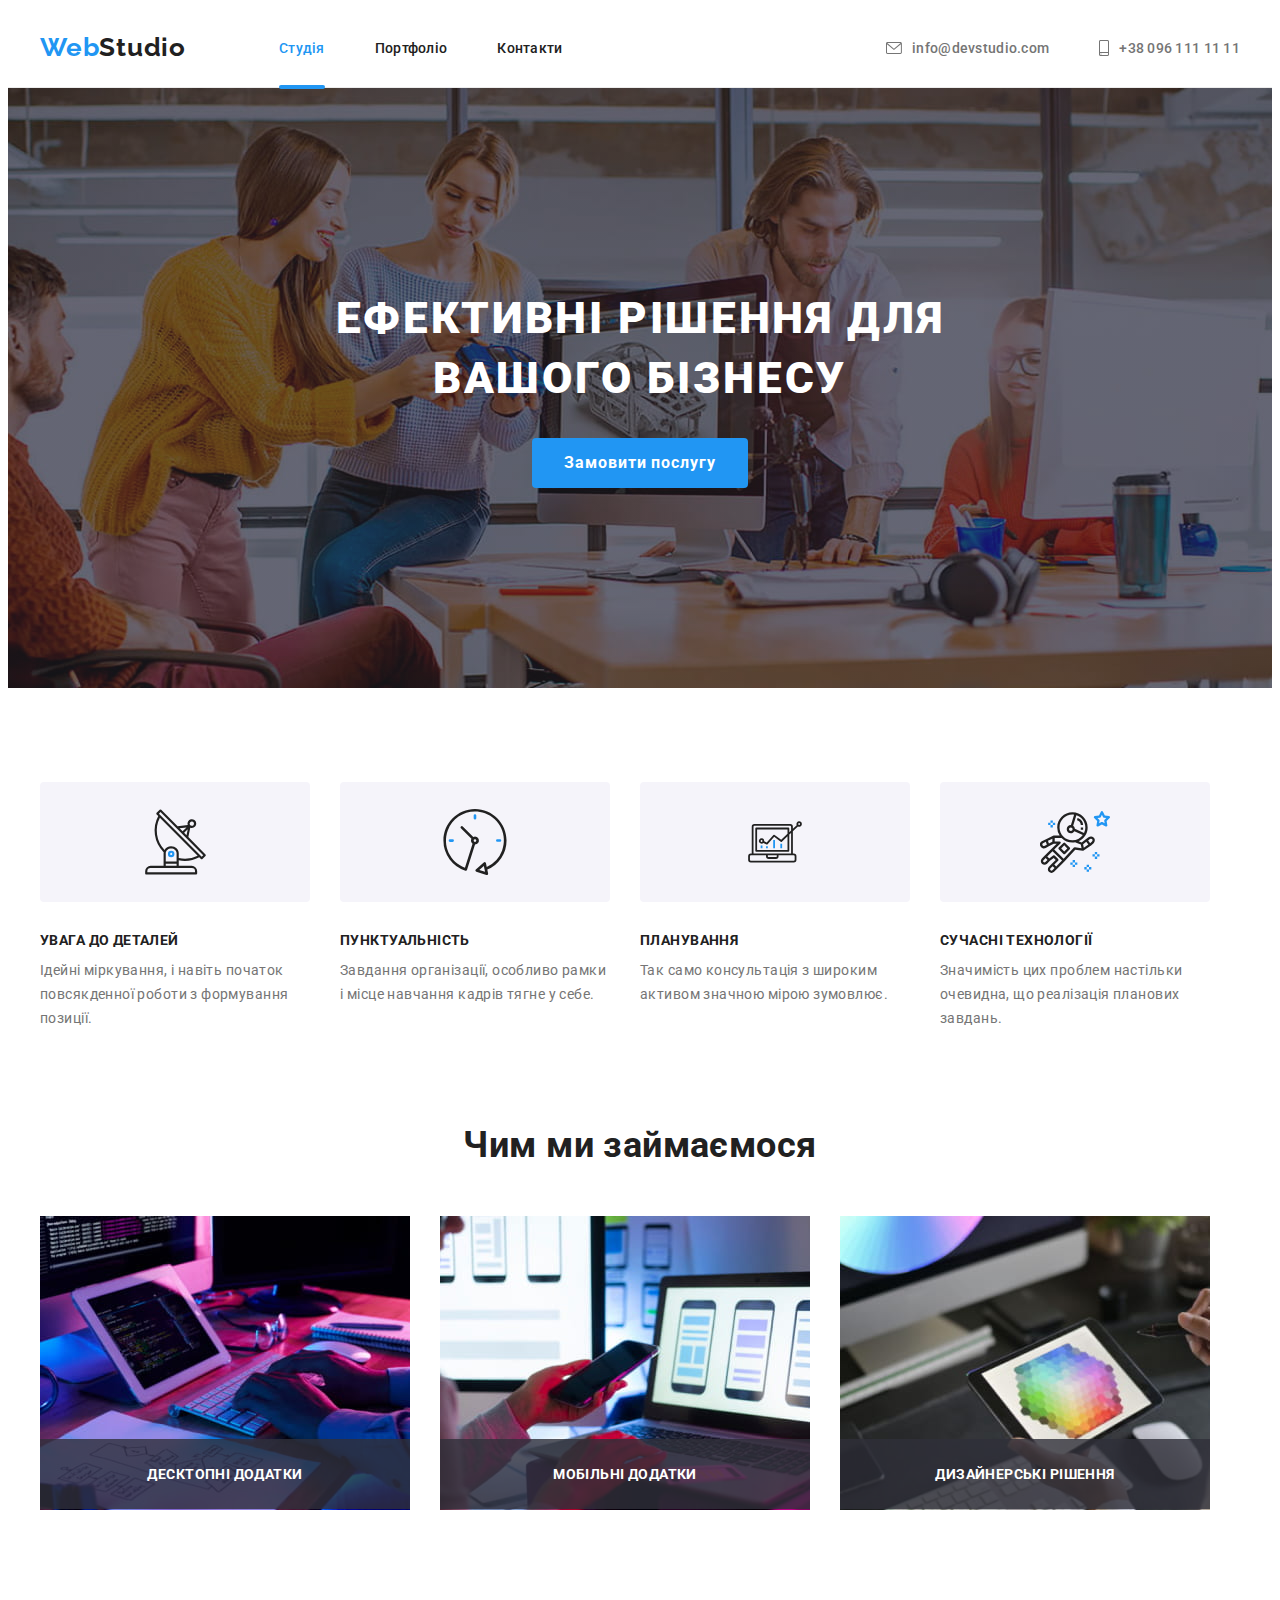
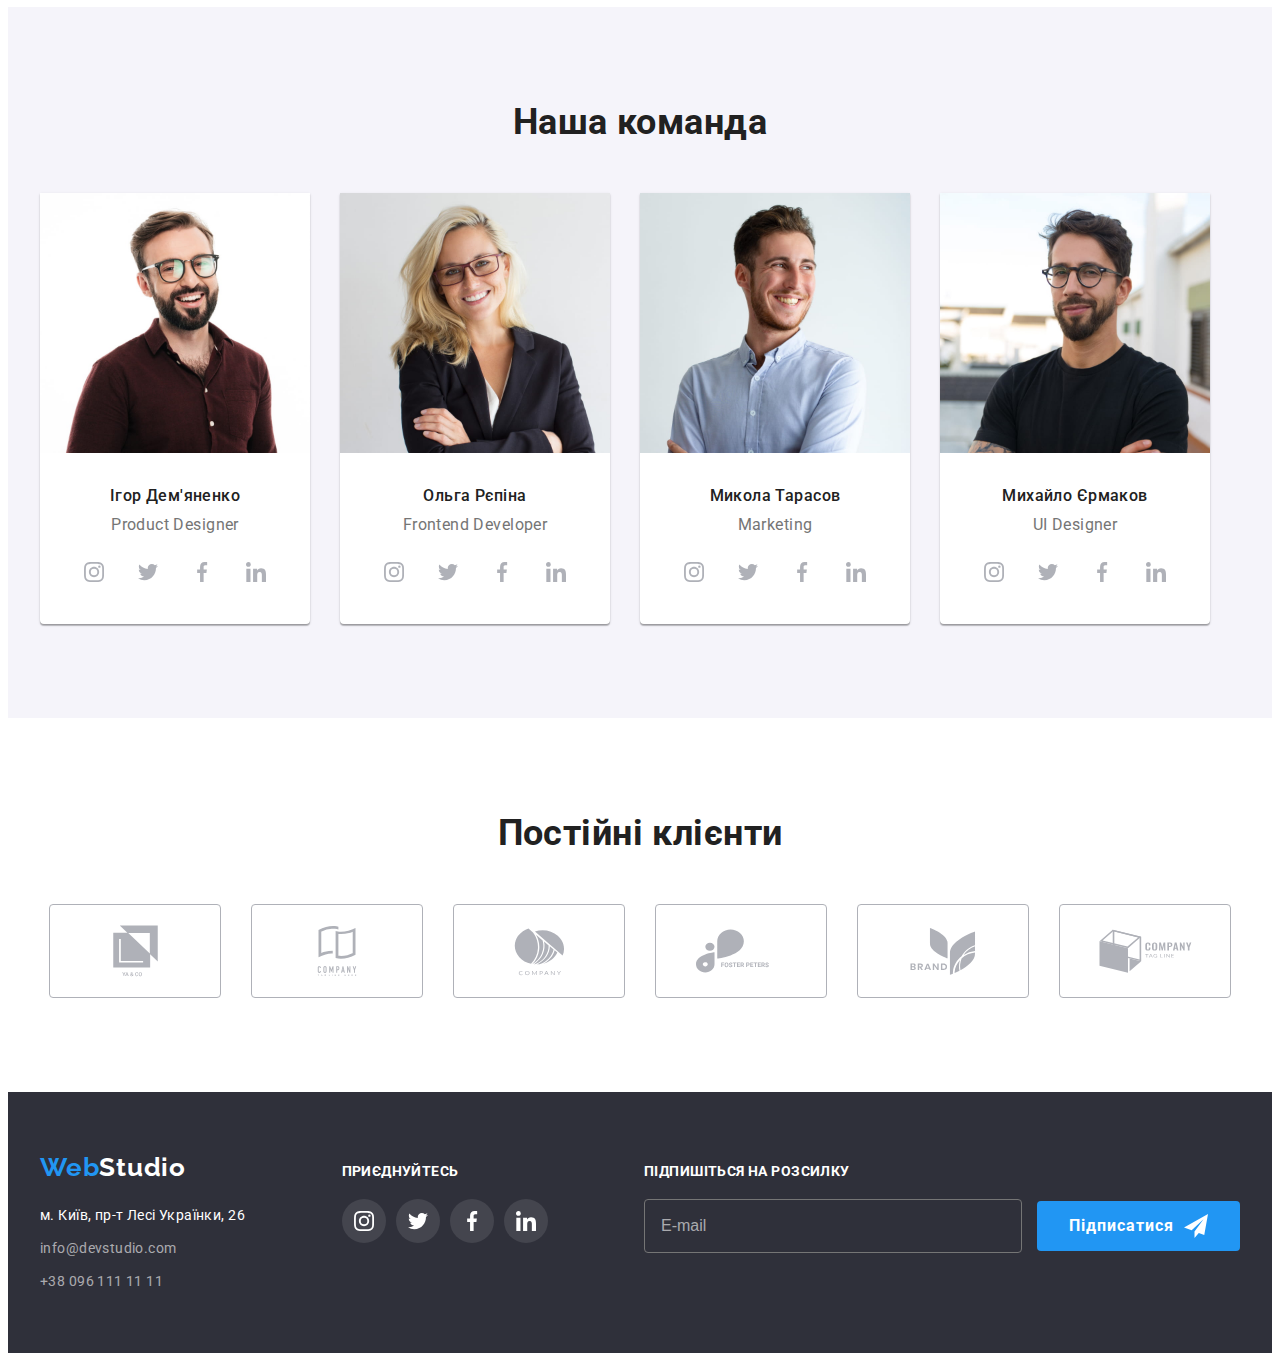
==== commit c503544d: "Виправив помилки." ====
--- a/index.html
+++ b/index.html
@@ -315,58 +315,6 @@
     </main>
     <!-- Підвал сайту -->
     <footer class="footer">
-            <div class="backdrop is-hidden" data-modal>
-              <div class="modal">
-                    
-                    <form class="register-form" name="register-form" autocomplete="off" novalidate method="post">
-                      <strong class="register-form-title">Залиште свої дані, ми вам передзвонимо</strong>
-                      <div class="register-form-group" role="group">
-                        <label for="user-name" class="register-form-field">
-                          <span class="register-form-label">Ім'я</span>
-                          <input class="register-form-input" type="text" name="user-name" id="user-name" required maxlength="12" minlength="3" />
-                          <svg class="register-form-icon" width="13" height="13">
-                            <use href="./images/icons.svg#person-black"></use>
-                          </svg>
-                        </label>  
-                      
-                        <label class="register-form-field">
-                          <span class="register-form-label">Телефон</span>
-                          <input class="register-form-input" type="tel" name="user-phone" required maxlength="12" minlength="12" />
-                          <svg class="register-form-icon" width="13" height="13">
-                            <use href="./images/icons.svg#phone-black"></use>
-                          </svg>  
-                        </label>
-                      
-                        <label class="register-form-field">
-                          <span class="register-form-label">Пошта</span>
-                          <input class="register-form-input" type="email" name="user-mail" required />
-                          <svg class="register-form-icon" width="13" height="13">
-                            <use href="./images/icons.svg#email-black"></use>
-                          </svg>  
-                        </label>
-                        
-                        <label class="register-form-field">
-                          <span class="register-form-label">Коментар</span>
-                          <textarea name="register-form-message" class="register-form-message" rows="5" placeholder="Введіть текст"></textarea>
-                        </label>
-                        <label class="register-form-agreement">
-                          <input class="register-form-checkbox visually-hidden" type="checkbox" name="Mailing" value="Mailing" checked required />
-                          <svg class="register-form-icons" width="13" height="13">
-                            <use class="icon-checked" href="./images/icons.svg#icon-check"></use>
-                            <use class="icon-unchecked" href="./images/icons.svg#unchecked"></use>
-                          </svg>  
-                          <span class="register-form-desc">Погоджуюся з розсилкою та приймаю <a class="register-form-link" href="" target="_blank">Умови договору</a></span>
-                        </label>
-                      </div>  
-                        <button class="register-form-btn button" type="submit">Відправити</button>
-                    </form>
-                <button class="modal-btn" data-modal-close>
-                  <svg class="x" width="18" height="18">
-                    <use href="./images/icons.svg#x"></use>
-                  </svg>
-                </button>
-              </div>
-            </div>
         <div class="container footer-container">
           <div class="wrapper-address">
             <a href="./index.html" class="link-logo2">Web<span class="studio-2">Studio</span></a>
@@ -413,7 +361,7 @@
           </div>
           <div class="social-wrapper support">
             <b class="accession">Підпишіться на розсилку</b>
-            <form name="signup_form" autocomplete="on" novalidate>
+            <form name="signup_form" autocomplete="on" >
               <label class="email">
                 <input class="email-input" type="email" name="email" placeholder="E-mail" />
               </label>
@@ -426,7 +374,58 @@
           </div>
         </div>
     </footer>
-    
+    <div class="backdrop is-hidden" data-modal>
+              <div class="modal">
+                <button class="modal-btn" type="submit" data-modal-close>
+                  <svg class="x" width="18" height="18">
+                  <use href="./images/icons.svg#x"></use>
+                  </svg>
+                </button>
+                    <form class="register-form" name="register-form" autocomplete="off" novalidate>
+                      <strong class="register-form-title">Залиште свої дані, ми вам передзвонимо</strong>
+                      <div class="register-form-group" role="group">
+                        <label for="user-name" class="register-form-field">
+                          <span class="register-form-label">Ім'я</span>
+                          <input class="register-form-input" type="text" name="user-name" id="user-name" required maxlength="12" minlength="3" />
+                          <svg class="register-form-icon" width="13" height="13">
+                            <use href="./images/icons.svg#person-black"></use>
+                          </svg>
+                        </label>  
+                      
+                        <label class="register-form-field">
+                          <span class="register-form-label">Телефон</span>
+                          <input class="register-form-input" type="tel" name="user-phone" required maxlength="12" minlength="12" />
+                          <svg class="register-form-icon" width="13" height="13">
+                            <use href="./images/icons.svg#phone-black"></use>
+                          </svg>  
+                        </label>
+                      
+                        <label class="register-form-field">
+                          <span class="register-form-label">Пошта</span>
+                          <input class="register-form-input" type="email" name="user-mail" required />
+                          <svg class="register-form-icon" width="13" height="13">
+                            <use href="./images/icons.svg#email-black"></use>
+                          </svg>  
+                        </label>
+                        
+                        <label class="register-form-field textaria">
+                          <span class="register-form-label">Коментар</span>
+                          <textarea name="register-form-message" class="register-form-message" rows="5" placeholder="Введіть текст"></textarea>
+                        </label>
+                        <label class="register-form-agreement">
+                          <input class="register-form-checkbox visually-hidden" type="checkbox" name="Mailing" value="Mailing" checked required />
+                          <svg class="register-form-icons" width="16" height="15">
+                            <use class="icon-checked" href="./images/icons.svg#icon-check"></use>
+                            <use class="icon-unchecked" href="./images/icons.svg#unchecked"></use>
+                          </svg>  
+                          <span class="register-form-desc">Погоджуюся з розсилкою та приймаю <a class="register-form-link" href="" target="_blank">Умови договору</a></span>
+                        </label>
+                      </div>  
+                        <button class="register-form-btn button" type="submit">Відправити</button>
+                    </form>
+                
+              </div>
+            </div>
     <script src="./js/modal.js"></script>
   </body>
 </html>
--- a/css/styles.css
+++ b/css/styles.css
@@ -815,7 +815,7 @@
 }
 
 .social-wrapper {
-margin-right: 93px;
+
 }
 
 .social-network {
@@ -881,10 +881,11 @@
 .footer-container {
 display: flex;
 align-items: baseline;
+justify-content: space-between;
 }
 
 .wrapper-address {
-  margin-right: 70px;
+
 }
 
 .team-wraper {
@@ -967,7 +968,7 @@
 
 .modal {
 width: 528px;
-height: 581px;
+padding: 40px;
   background-color: var(--text-button-color);
 
   position: absolute;
@@ -999,6 +1000,9 @@
 width: 30px;
 height: 30px;
 cursor: pointer;
+
+transition-duration: 250ms;
+  transition-timing-function: cubic-bezier(0.4, 0, 0.2, 1);
 }
 
 .x {
@@ -1042,43 +1046,39 @@
 }
 
 .register-form-title {
-  font-family: 'Roboto';
-font-style: normal;
+
+
 font-weight: 700;
 font-size: 20px;
 line-height: calc(23/20);
 text-align: center;
-letter-spacing: 0.03em;
+
 display: block;
 
 color: var(--text-cl);
-margin-top: 40px;
 margin-bottom: 12px;
 }
 
 .register-form-group {
-  margin-bottom: 20px;
-  margin-right: 40px;
-  margin-left: 40px;
+margin-bottom: 30px;
+
 }
 
 .register-form-agreement {
   display: flex;
   align-items: center;
   justify-content: center;
-  margin-bottom: 30px;
+
   gap: 8px;
 }
 
 .register-form-btn {
   display: block;
   margin: 0 auto;
-}
-
-.register-form-btn {
-  display: block;
-  margin: 0 auto;
-}
+  box-shadow: 0px 4px 4px 0px rgba(0, 0, 0, 25%);
+}
+
+
 
 .register-form-field {
   display: block;
@@ -1089,6 +1089,7 @@
 .register-form-label {
   font-size: 12px;
   display: block;
+  margin-bottom: 4px;
 }
 
 .register-form-input {
@@ -1100,16 +1101,18 @@
   padding-right: 42px;
     outline: transparent;
     cursor: pointer;
-}
-
-.register-form-input:hover,
+
+    transition-duration: 250ms;
+  transition-timing-function: cubic-bezier(0.4, 0, 0.2, 1);
+}
+
+
 .register-form-input:focus {
 border: 1px solid var(--brand-color2);
 }
 
-.register-form-input:hover + .register-form-icon {
-  fill: var(--brand-color2);
-}
+
+
 
 .register-form-input:focus + .register-form-icon {
   fill: var(--brand-color2);
@@ -1123,10 +1126,15 @@
   position: absolute;
   bottom: 14px;
   left: 15px;
-
+  /* transition-property: background-color, color, box-shadow; */
+  transition-property: color;
+  transition-duration: 250ms;
+  transition-timing-function: cubic-bezier(0.4, 0, 0.2, 1);
 }
 
 .register-form-message {
+  display: block;
+  height: 120px;
   resize: none;
   outline: transparent;
   border: 1px solid #21212133;
@@ -1138,6 +1146,9 @@
   padding-bottom: 12px;
   font-size: 12px;
   cursor: pointer;
+transition-property: border-color;
+  transition-duration: 250ms;
+  transition-timing-function: cubic-bezier(0.4, 0, 0.2, 1);
 }
 
 .register-form-message::placeholder {
@@ -1178,7 +1189,6 @@
 color: var(--brand-color2);
 }
 
-.register-form-message:hover,
 .register-form-message:focus {
   border-color: var(--brand-color2);
 }
@@ -1189,7 +1199,7 @@
 
 .email {
   display: inline-block;
-  
+
 }
 
 .email-input {
@@ -1202,6 +1212,9 @@
 padding-left: 16px;
 font-size: 16px;
 line-height: calc(20/16);
+
+transition-duration: 250ms;
+  transition-timing-function: cubic-bezier(0.4, 0, 0.2, 1);
 }
 
 .email-input::placeholder {
@@ -1209,7 +1222,6 @@
 
 }
 
-.email-input:hover,
 .email-input:focus {
   border: 1px solid var(--brand-color2);
   outline: transparent;
@@ -1238,3 +1250,7 @@
 .email-input {
 
 }
+
+.textaria {
+  margin-bottom: 20px;
+}